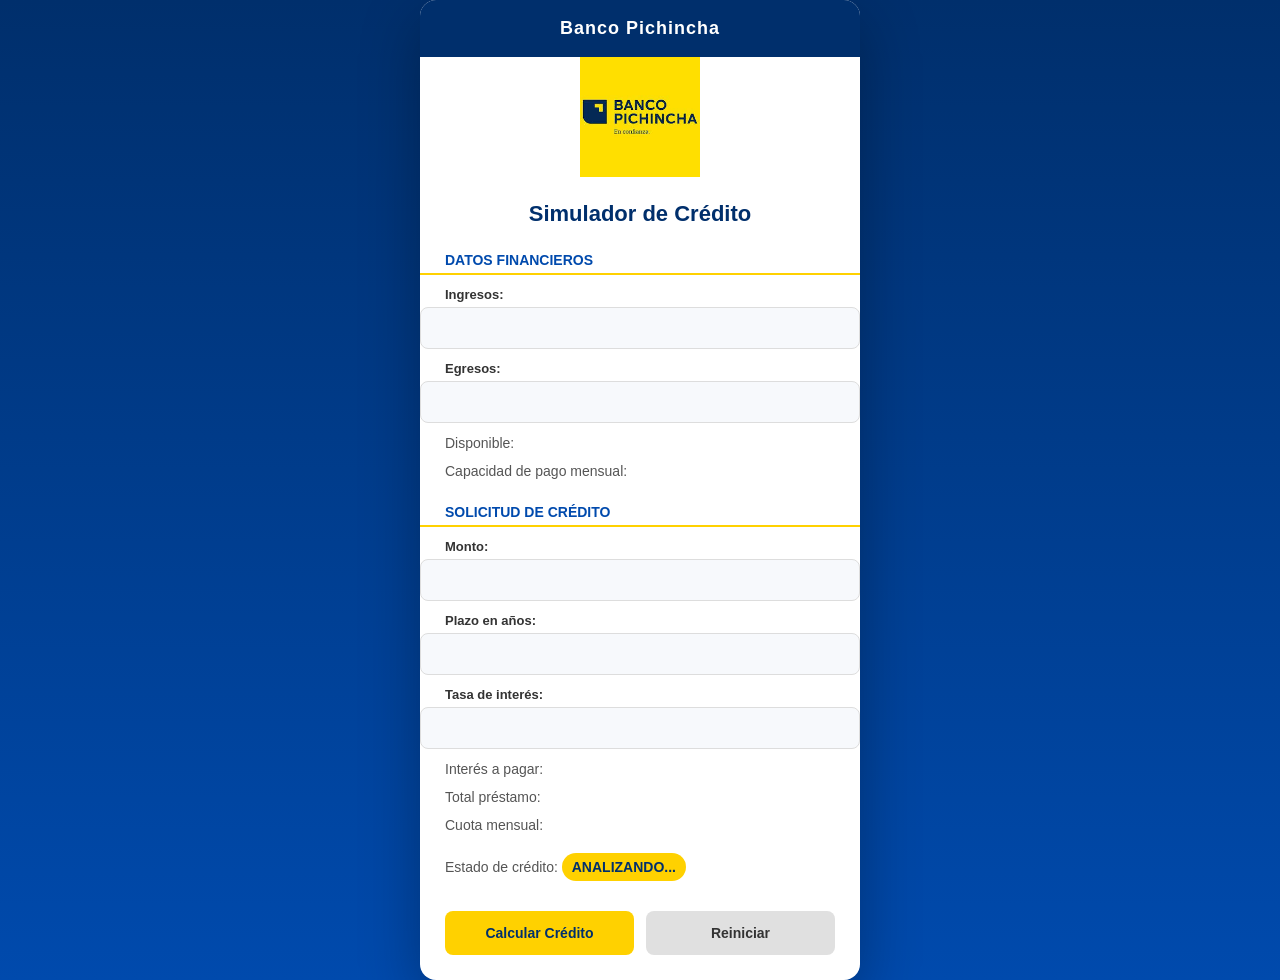
==== simulador/index.html @ 420d5a16 "cambiando a index.html" ====
<!DOCTYPE html>
<html lang="es">
<head>
    <meta charset="UTF-8">
    <meta name="viewport" content="width=device-width, initial-scale=1.0">
    <title>Simulador de Crédito</title>
    <link rel="stylesheet" href="simulador.css">
    <script src="utils.js"></script>
    <script src="simulador.js"></script>
    <script src="funciones.js"></script>
</head>
<body>

    <div class="container">

        <div style="text-align:center; margin-bottom:15px;">
            <img src="pichincha.jpg" alt="Banco" style="width:120px;">
        </div>

        <h1>Simulador de Crédito</h1>

        <h2>Datos financieros</h2>
        <label for="txtIngresos">Ingresos:</label>
        <input type="text" id="txtIngresos">

        <label for="txtEgresos">Egresos:</label>
        <input type="text" id="txtEgresos">

        <p>Disponible: <span id="spnDisponible"></span></p>
        <p>Capacidad de pago mensual: <span id="spnCapacidadPago"></span></p>

        <h2>Solicitud de crédito</h2>
        <label for="txtMonto">Monto:</label>
        <input type="text" id="txtMonto">

        <label for="txtPlazo">Plazo en años:</label>
        <input type="text" id="txtPlazo">

        <label for="txtTasaInteres">Tasa de interés:</label>
        <input type="text" id="txtTasaInteres">

        <p>Interés a pagar: <span id="spnInteresPagar"></span></p>
        <p>Total préstamo: <span id="spnTotalPrestamo"></span></p>
        <p>Cuota mensual: <span id="spnCuotaMensual"></span></p>
        <p>Estado de crédito: <span id="spnEstadoCredito">ANALIZANDO...</span></p>

        <div class="buttons">
            <button id="btnCalcularCredito" onclick="calcular();">Calcular Crédito</button>
            <button id="btnReiniciar" onclick="reiniciar();">Reiniciar</button>
        </div>
    </div>

</body>
</html>
---- simulador/simulador.css ----
/* RESET */
* {
    margin: 0;
    padding: 0;
    box-sizing: border-box;
}

/* FONDO GLOBAL */
body {
    font-family: 'Segoe UI', sans-serif;
    background: linear-gradient(180deg, #002f6c 0%, #004aad 100%);
    min-height: 100vh;
    display: flex;
    align-items: center;
    justify-content: center;
}

/* TARJETA PRINCIPAL */
.container {
    width: 440px;
    background: #ffffff;
    border-radius: 16px;
    overflow: hidden;
    box-shadow: 0 20px 60px rgba(0,0,0,0.3);
}

/* HEADER TIPO BANCO */
.container::before {
    content: "Banco Pichincha";
    display: block;
    background: #002f6c;
    color: white;
    text-align: center;
    font-weight: bold;
    padding: 18px;
    font-size: 18px;
    letter-spacing: 1px;
}

/* CONTENIDO INTERNO */
.container > * {
    padding-left: 25px;
    padding-right: 25px;
}

/* TÍTULO */
h1 {
    text-align: center;
    margin: 20px 0;
    color: #002f6c;
    font-size: 22px;
}

/* SECCIONES */
h2 {
    margin-top: 25px;
    font-size: 14px;
    color: #004aad;
    text-transform: uppercase;
    border-bottom: 2px solid #ffd100;
    padding-bottom: 5px;
}

/* LABELS */
label {
    display: block;
    margin-top: 12px;
    font-weight: 600;
    font-size: 13px;
    color: #333;
}

/* INPUTS */
input {
    width: 100%;
    padding: 12px;
    margin-top: 5px;
    border-radius: 8px;
    border: 1px solid #ddd;
    background: #f7f9fc;
    transition: 0.3s;
    font-size: 14px;
}

input:focus {
    border-color: #004aad;
    background: #ffffff;
    box-shadow: 0 0 6px rgba(0,74,173,0.3);
    outline: none;
}

/* RESULTADOS */
p {
    margin-top: 12px;
    font-size: 14px;
    color: #555;
}

/* VALORES */
span {
    font-weight: bold;
    color: #002f6c;
}

/* ESTADO */
#spnEstadoCredito {
    display: inline-block;
    margin-top: 8px;
    padding: 6px 10px;
    border-radius: 20px;
    background: #ffd100;
    color: #002f6c;
    font-weight: bold;
}

/* BOTONES */
.buttons {
    margin-top: 30px;
    display: flex;
    gap: 12px;
    padding-bottom: 25px;
}

/* BOTÓN PRINCIPAL */
button {
    flex: 1;
    padding: 14px;
    border: none;
    border-radius: 8px;
    background: #ffd100;
    color: #002f6c;
    font-weight: bold;
    font-size: 14px;
    cursor: pointer;
    transition: 0.3s;
}

/* HOVER */
button:hover {
    transform: translateY(-2px);
    box-shadow: 0 10px 20px rgba(0,0,0,0.2);
}

/* BOTÓN SECUNDARIO */
#btnReiniciar {
    background: #e0e0e0;
    color: #333;
}

#btnReiniciar:hover {
    background: #cfcfcf;
}

/* RESPONSIVE */
@media (max-width: 480px) {
    .container {
        width: 95%;
    }
}
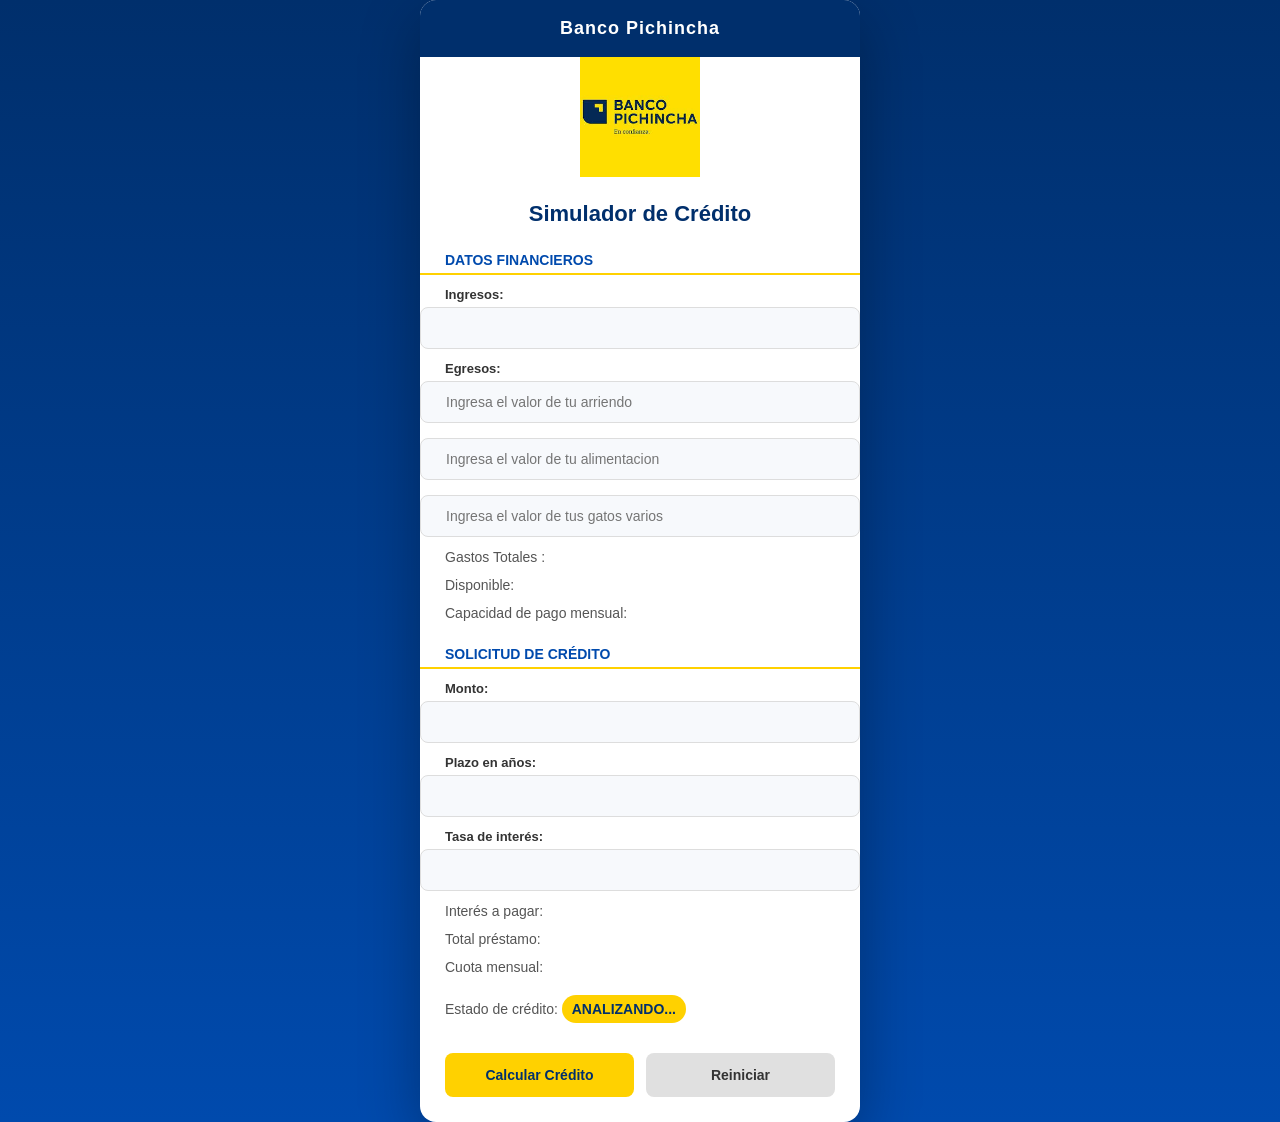
==== commit b86b2a8b: "los cambios que pide el examen estan correctos" ====
--- a/simulador/index.html
+++ b/simulador/index.html
@@ -21,24 +21,29 @@
 
         <h2>Datos financieros</h2>
         <label for="txtIngresos">Ingresos:</label>
-        <input type="text" id="txtIngresos">
-
+        <input type="text" id="txtIngresos" onblur="validarNumero(this)">
+        <small class="error"></small>
         <label for="txtEgresos">Egresos:</label>
-        <input type="text" id="txtEgresos">
-
+        <input type="text" id="txtArriendo"  placeholder="Ingresa el valor de tu arriendo" onblur="validarNumero(this)">
+        <small class="error"></small>
+        <input type="text" id="txtAlimentacion"  placeholder="Ingresa el valor de tu alimentacion" onblur="validarNumero(this)">
+        <small class="error"></small>
+        <input type="text" id="txtVarios"  placeholder="Ingresa el valor de tus gatos varios" onblur="validarNumero(this)">
+        <small class="error"></small>
+        <p>Gastos Totales : <span id="gastos"></span></p>
         <p>Disponible: <span id="spnDisponible"></span></p>
         <p>Capacidad de pago mensual: <span id="spnCapacidadPago"></span></p>
 
         <h2>Solicitud de crédito</h2>
         <label for="txtMonto">Monto:</label>
-        <input type="text" id="txtMonto">
-
+        <input type="text" id="txtMonto" onblur="validarNumero(this)">
+        <small class="error"></small>
         <label for="txtPlazo">Plazo en años:</label>
-        <input type="text" id="txtPlazo">
-
+        <input type="text" id="txtPlazo" onblur="validarNumero(this)">
+        <small class="error"></small>
         <label for="txtTasaInteres">Tasa de interés:</label>
-        <input type="text" id="txtTasaInteres">
-
+        <input type="text" id="txtTasaInteres" onblur="validarNumero(this)">
+        <small class="error"></small>
         <p>Interés a pagar: <span id="spnInteresPagar"></span></p>
         <p>Total préstamo: <span id="spnTotalPrestamo"></span></p>
         <p>Cuota mensual: <span id="spnCuotaMensual"></span></p>
--- a/simulador/simulador.css
+++ b/simulador/simulador.css
@@ -156,4 +156,10 @@
     .container {
         width: 95%;
     }
+}
+.error{
+    color: red;
+    font-size: 12px;
+    display: block;
+    margin-bottom: 10px;
 }
